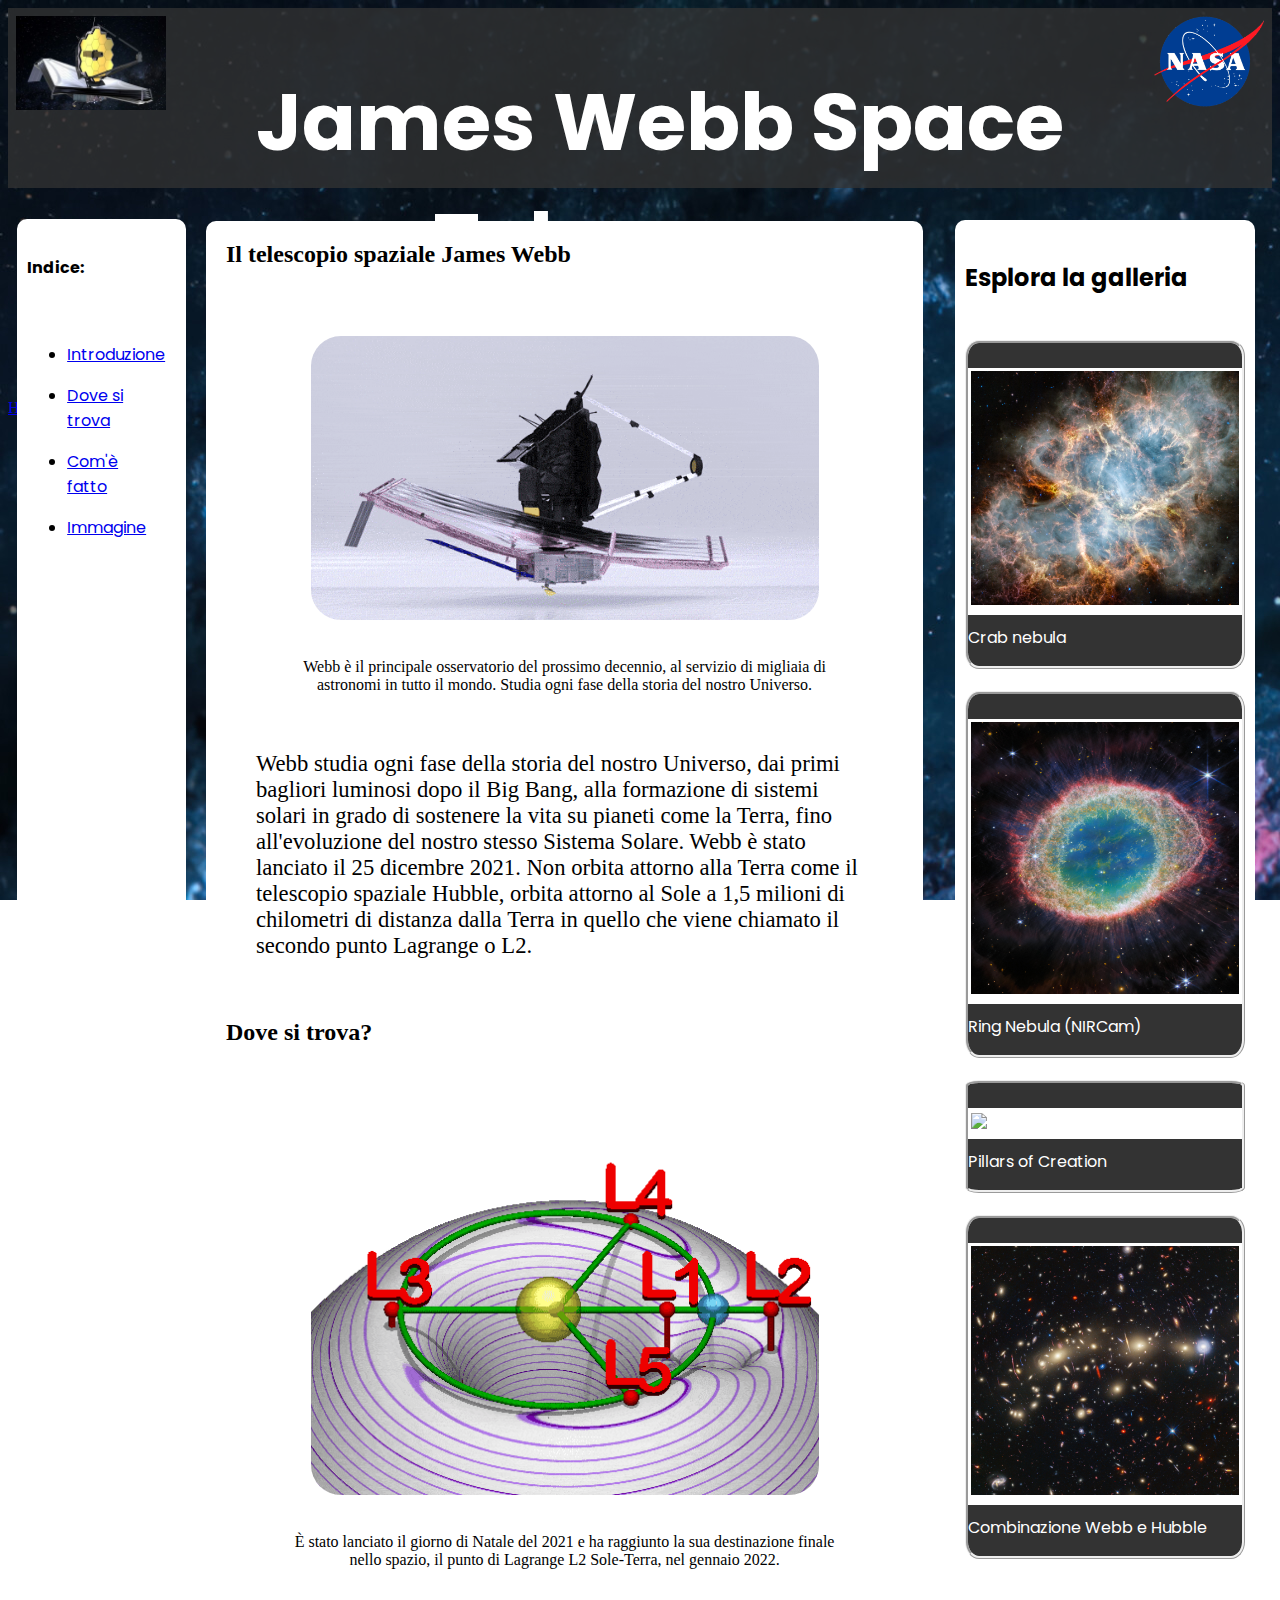
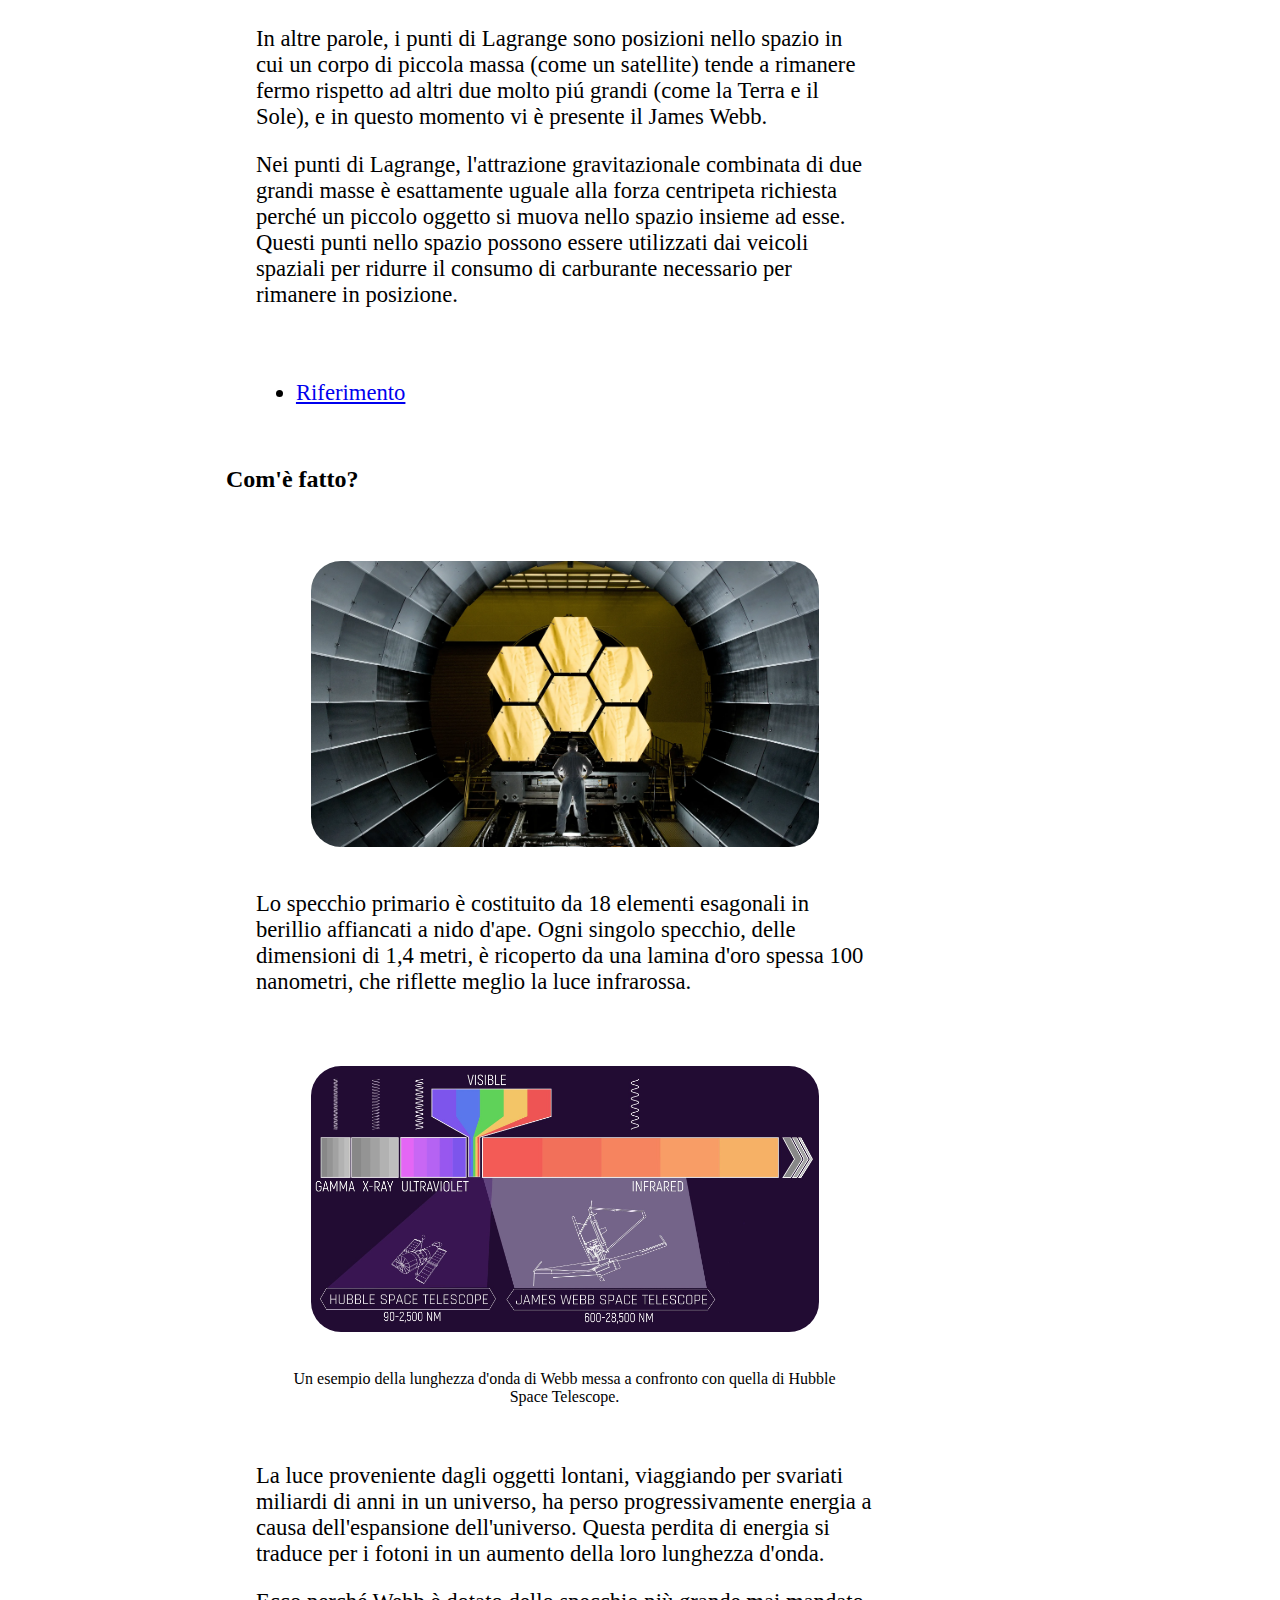
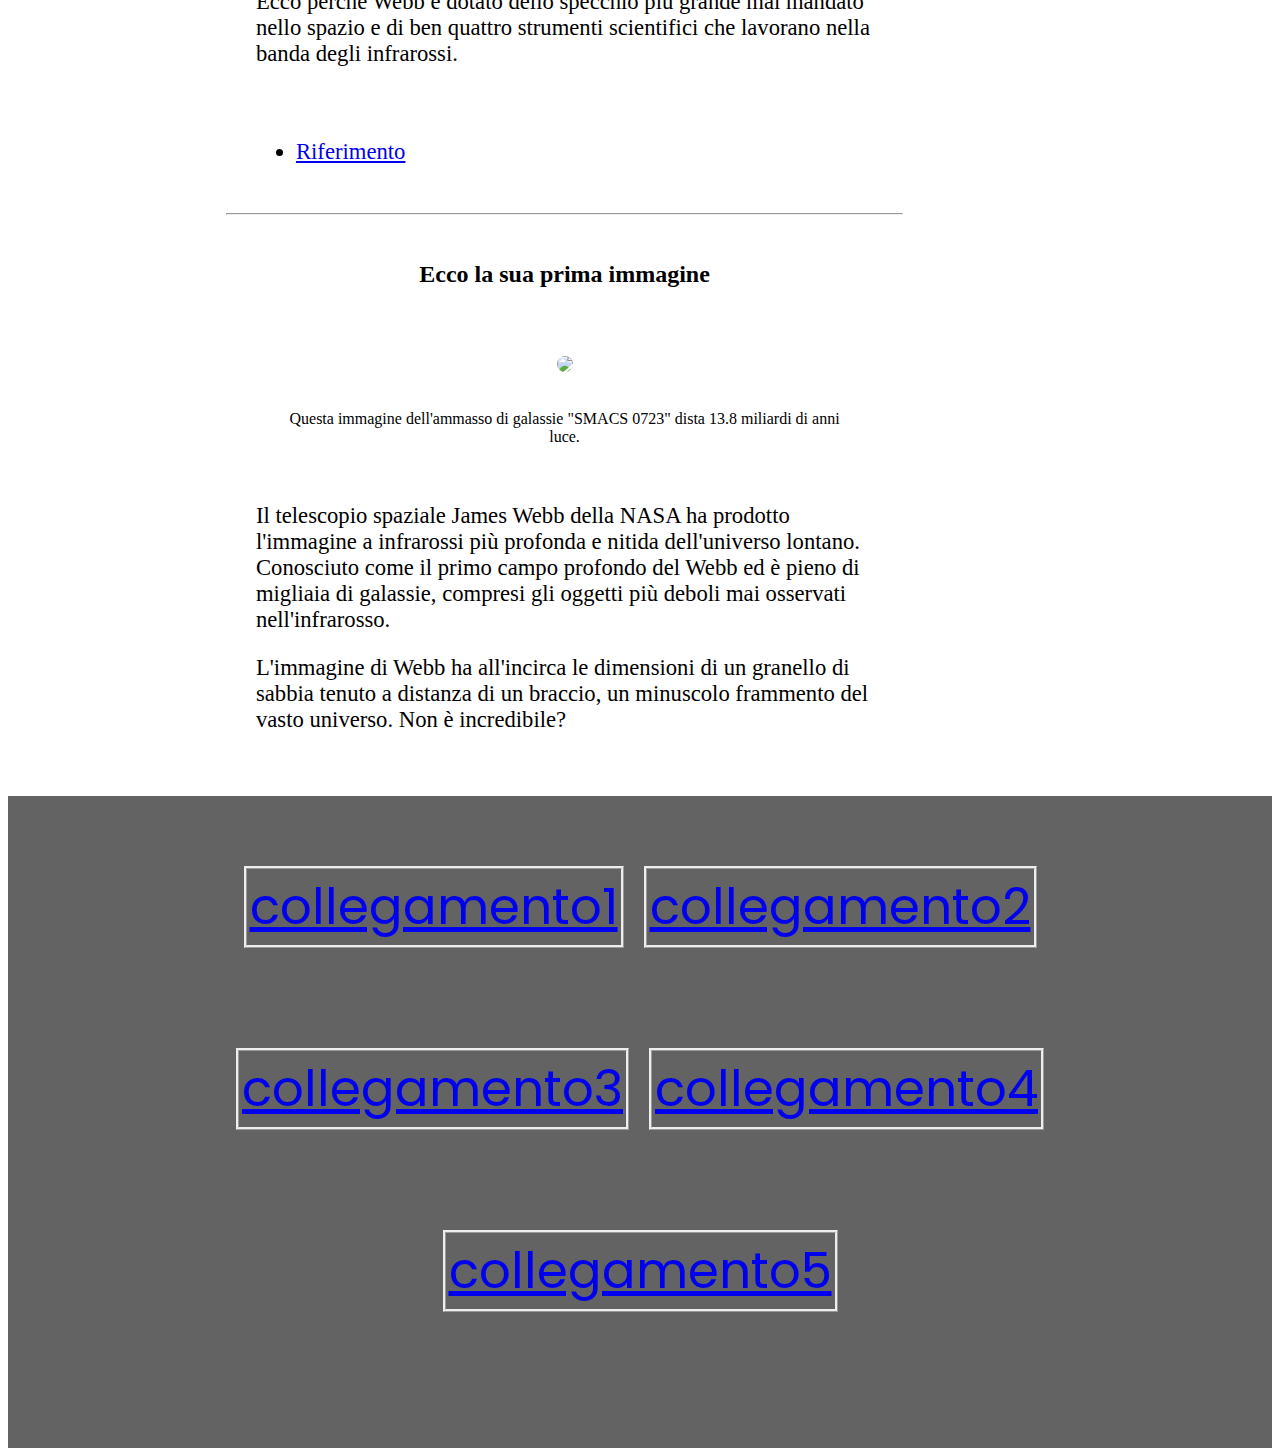
==== index.html @ 833ea775 "Rename Index.html to index.html" ====
<!DOCTYPE html>
<html lang="en">
<head>
    <title>Astronopatia</title>
    <meta charset="UTF-8">
    <meta name="viewport" content="width=device-width, initial-scale=1.0">
    <link rel="stylesheet" type="text/css" href="Portfolio.css">
    <link rel="icon" href="logo.png">
    <!-- fonts -->
    <link href='https://fonts.googleapis.com/css?family=Poppins' rel='stylesheet'>
    
    <!-- frameworks -->
    <link href="https://cdn.jsdelivr.net/npm/bootstrap@5.3.2/dist/css/bootstrap.min.css" rel="stylesheet" integrity="sha384-T3c6CoIi6uLrA9TneNEoa7RxnatzjcDSCmG1MXxSR1GAsXEV/Dwwykc2MPK8M2HN" crossorigin="anonymous">
    <script src="https://cdn.jsdelivr.net/npm/bootstrap@5.3.2/dist/js/bootstrap.bundle.min.js" integrity="sha384-C6RzsynM9kWDrMNeT87bh95OGNyZPhcTNXj1NW7RuBCsyN/o0jlpcV8Qyq46cDfL" crossorigin="anonymous"></script>

</head>
<body>
    <div id="container">
        <div id="header">
            <img id="nav-webb-img" src="James Webb Télescope -credit nasa illustration.jpg">
            <img id="nav-nasa-img" src="NASA-Logo.png">
            <div id="title">
                <h1>James Webb Space Telescope</h1>
            </div>
            <br>
            <nav class="navbar navbar-expand-lg bg-body-tertiary">
                <div class="container-fluid">
                  <a class="navbar-brand" href="#">Home</a>
                  <button class="navbar-toggler" type="button" data-bs-toggle="collapse" data-bs-target="#navbarNav" aria-controls="navbarNav" aria-expanded="false" aria-label="Toggle navigation">
                    <span class="navbar-toggler-icon"></span>
                  </button>
                  <div class="collapse navbar-collapse" id="navbarNav">
                    <ul class="navbar-nav">
                      <li class="nav-item">
                        <a class="nav-link active" aria-current="page" href="#">Hubble</a>
                      </li>
                      <li class="nav-item">
                        <a class="nav-link" href="Index.html">James Webb</a>
                      </li>
                      <li class="nav-item">
                        <a class="nav-link" href="Galleria.html">Galleria</a>
                      </li>
                      <li class="nav-item">
                        <a class="nav-link disabled" aria-disabled="true">Presto...</a>
                      </li>
                    </ul>
                  </div>
                </div>
            </nav>

        </div>

        <div id="menu">
            <div id="indice">
              <h4>Indice:</h4>
              <br>
              <ul>
                <li>
                  <a href="#introduzione"><p>Introduzione</p></a>
                </li>
                <li>
                  <a href="#dove-si-trova"><p>Dove si trova</p></a>
                </li>
                <li>
                  <a href="#come-fatto"><p>Com'è fatto</p></a>
                </li>
                <li>
                  <a href="#immagine"><p>Immagine</p></a>
                </li>

              </ul>
            </div>
        </div>

        <div id="main">
            <div id="main-content">
                <h2 id="Introduzione">Il telescopio spaziale James Webb</h2>
                  <br>
                  <div id="div-img">
                    <img id="border-img" src="JWST.en.gif">
                  </div>
                <br>
                <div id="div-p1">
                  <p class="fw-light">
                    Webb è il principale osservatorio del prossimo decennio, al servizio di migliaia di astronomi
                    in tutto il mondo. Studia ogni fase della storia del nostro Universo.   
                  </p>
                </div>
                <br>
                <div id="div-p2">
                  <p>
                    Webb studia ogni fase della storia del nostro Universo, dai primi bagliori luminosi dopo
                    il Big Bang, alla formazione di sistemi solari in grado di sostenere la vita su pianeti
                    come la Terra, fino all'evoluzione del nostro stesso Sistema Solare. Webb è stato lanciato
                    il 25 dicembre 2021. Non orbita attorno alla Terra come il telescopio spaziale Hubble, orbita
                    attorno al Sole a 1,5 milioni di chilometri di distanza dalla Terra in
                    quello che viene chiamato il secondo punto Lagrange o L2. 
                  </p>
                </div>
                <br>
                <h2 id="dove-si-trova">Dove si trova?</h2>
                <br>
                <div id="div-img">
                  <img id="border-img" src="Lagrangian_points_equipotential.gif">
                </div>
                <br>
                <div id="div-p1">
                    <p class="fw-light">
                      È stato lanciato il giorno di Natale del 2021 e ha raggiunto la sua destinazione
                      finale nello spazio, il punto di Lagrange L2 Sole-Terra, nel gennaio 2022.
                    </p>
                </div>
                <br>
                <div id="div-p2">
                  <p>
                    In altre parole, i punti di Lagrange sono posizioni nello spazio in cui un corpo di piccola
                    massa (come un satellite) tende a rimanere fermo rispetto ad altri due molto piú
                    grandi (come la Terra e il Sole), e in questo momento vi è presente il James Webb.
                  </p>
                  <p>
                    Nei punti di Lagrange, l'attrazione gravitazionale combinata di due grandi masse è esattamente
                    uguale alla forza centripeta richiesta perché un piccolo oggetto si muova nello spazio insieme
                    ad esse. Questi punti nello spazio possono essere utilizzati dai veicoli spaziali per ridurre
                    il consumo di carburante necessario per rimanere in posizione.
                  </p>
                  <br>
                  <ul>
                    <li><a href="https://it.wikipedia.org/wiki/Punti_di_Lagrange">Riferimento</a></li>
                  </ul>
                </div>
                <br>
                <h2 id="come-fatto">Com'è fatto?</h2>
                <br>
                <div id="div-img">
                  <img id="border-img" src="jameswebb-panels.webp">
                </div>
                <br>
                <div id="div-p2">
                  <p>
                    Lo specchio primario è costituito da 18 elementi esagonali in berillio affiancati a nido
                    d'ape. Ogni singolo specchio, delle dimensioni di 1,4 metri, è ricoperto da una lamina d'oro
                    spessa 100 nanometri, che riflette meglio la luce infrarossa.

                  </p>
                </div>
                <br>
                <div id="div-img">
                  <img id="border-img" src="hubble_webb_emspectrum.webp_w=2000">
                </div>
                <br>
                <div id="div-p1">
                  <p class="fw-light">
                    Un esempio della lunghezza d'onda di Webb messa a confronto con quella di Hubble Space Telescope.
                  </p>
                </div>
                <br>
                <div id="div-p2">
                  <p>
                    La luce proveniente dagli oggetti lontani, viaggiando per svariati miliardi di anni in
                    un universo, ha perso progressivamente energia a causa dell'espansione dell'universo. Questa
                    perdita di energia si traduce per i fotoni in un aumento della loro lunghezza d'onda.
                  </p>
                  <p>
                    Ecco perché Webb è dotato dello specchio più grande mai mandato nello spazio e di ben quattro
                    strumenti scientifici che lavorano nella banda degli infrarossi.
                  </p>
                  <br>
                  <ul>
                    <li>
                      <a href="https://www.chpdb.it/2022/07/11/james-webb-tutto-quello-che-ce-da-sapere/#:~:text=La%20luce%20proveniente%20dagli%20oggetti,della%20loro%20lunghezza%20d'onda.">Riferimento</a>
                    </li>
                  </ul>
                </div>
                <br>
                <hr>
                <br>
                <center><h2 id="immagine">Ecco la sua prima immagine</h2></center>
                <br>
                <div id="div-img">
                  <img id="border-img" src="First-image-jwst.png">
                </div>
                <br>
                <div id="div-p1">
                  <p class="fw-light">
                    Questa immagine dell'ammasso di galassie "SMACS 0723" dista 13.8 miliardi di anni luce.
                  </p>
                </div>
                <br>
                <div id="div-p2">
                  <p>
                    Il telescopio spaziale James Webb della NASA ha prodotto l'immagine a infrarossi
                    più profonda e nitida dell'universo lontano. Conosciuto come il primo campo profondo del
                    Webb ed è pieno di migliaia di galassie, compresi gli oggetti più deboli mai osservati
                    nell'infrarosso.
                  </p>
                  <p>
                    L'immagine di Webb ha all'incirca le dimensioni di un granello di sabbia tenuto a distanza
                    di un braccio, un minuscolo frammento del vasto universo. Non è incredibile?
                  </p>
                </div>
            </div>
        </div>

        <div id="destra">
          <h2>Esplora la galleria</h2>
            <br>
              <div class="container text-center">

                <div class="row row-cols-1">
                  <div class="col"><div id="destra-border-img"><img id="destra-img" src="The_Crab_Nebula_pillars.jpg"></div><p id="destra-text">Crab nebula</p></div>
                  <div class="col"><div id="destra-border-img"><img id="destra-img" src="Ring_Nebula_NIRCam_image_pillars.jpg"></div><p id="destra-text">Ring Nebula (NIRCam)</p></div>
                  <div class="col"><div id="destra-border-img"><img id="destra-img" src="Pillars-of-Creation.jpg"></div><p id="destra-text">Pillars of Creation</p></div>
                  <div class="col"><div id="destra-border-img"><img id="destra-img" src="Webb_Hubble_Combine_to_Create_Most_Colourful_View_of_Universe_pillars.jpg"></div><p id="destra-text">Combinazione Webb e Hubble</p></div>
                </div>
              </div>
        </div>

        <div id="footer">

          <ul id="ul-footer">
            <li>
              <p id="li-footer"><a href="#">collegamento1</a></p>
            </li>
            <li>
              <p id="li-footer"><a href="#">collegamento2</a></p>
            </li>
            <li>
              <p id="li-footer"><a href="#">collegamento3</a></p>
            </li>
            <li>
              <p id="li-footer"><a href="#">collegamento4</a></p>
            </li>
            <li>
              <p id="li-footer"><a href="#">collegamento5</a></p>
            </li>




          </ul>
          
        </div>

    </div>
</body>
</html>
---- Portfolio.css ----
body{
    background-image: url(milky-way-galaxy-space.jpg);
    background-attachment: fixed;
    
}

#container{
    display:grid;
    grid-template-areas:
    'header header header header header header header header header'
    'menu menu main main main main main destra destra'
    'menu menu main main main main main destra destra'
    'footer footer footer footer footer footer footer footer footer';
    
}

#header{
    background-color: rgba(51, 51, 51, 0.765);
    grid-area: header;
    height: 180px;
    margin-bottom: 2%;

}

    #nav-webb-img{
        width: 150px;
        float: left;
        margin: 8px;

    }

        #title{
            font-family: 'Poppins';
            font-size: 40px;
            text-align: center;
            color: rgb(255, 255, 255);
            margin-top: 8px;
            
        }
            
            #nav-nasa-img{
                width: 110px;
                float: right;
                margin: 8px;

            }

                .navbar{
                    margin-top: 26px;
                }


#menu{
    background-color: rgb(255, 255, 255);
    grid-area: menu;
    border-radius: 10px;
    font-family: 'Poppins';
    height: 100%;
    margin: 3% 3% 3% 5%;
    padding: 15px 30px 30px 10px;
    
}


#main{
    background-color: rgb(255, 255, 255);
    grid-area: main;
    border-radius: 10px;
    margin: 1% 2% 2% 2%;
    height: 100%;
    padding-left: 20px;
    padding-right: 20px;

}

    #main-content{
        margin-top: 15px;
    
    }

#div-img{
    text-align: center;
    margin-top: 30px;
    
}
        
#border-img{
    border-radius: 30px;
    width: 75%;
}
                
#div-p1{
    font-size: 12pt;
    margin: 0 60px 10px 60px;
    text-align: center;

}

#div-p2{
    font-size: 17pt;
    margin: 0 30px 10px 30px;

}


#destra{
    background-color: rgb(255, 255, 255);
    grid-area: destra;
    border-radius: 10px;
    font-family: 'Poppins';
    
    height: 100%;
    margin: 2% 5% 2% 5%;
    padding: 20px 10px 10px 10px;
    
}

    .col{
        border-style:ridge;
        border-radius: 5%;
        background-color: rgb(51, 51, 51);
        margin-bottom: 22px;
        padding-top: 25px;
        color: rgb(255, 255, 255);

    }

        #destra-img{
            width: 100%;
        }

            #destra-text{
                margin-top: 10px;
                text-align: left;
            }

                #destra-border-img{
                    border: solid;
                    background-color: rgb(255, 255, 255);
                }


#footer{
    background-color: rgba(51, 51, 51, 0.765);
    grid-area: footer;
    margin-top: 2%;
    height: 100%;
    padding: 20px;
    font-family: 'Poppins';
    color: rgb(255, 255, 255);
    
}

#ul-footer{
    list-style-type: none;
    text-align: center;
    margin: 0;
    padding: 0;
    display: flex;
    flex-wrap: wrap;
    justify-content: center;

}

#li-footer{
    margin-left: 10px;
    margin-right: 10px;
    border-style: ridge;
    padding: 0 3px 0 3px;
    font-size: 50px;
    
}



@media only screen and (max-width: 1145px){
    
    #container{
        display:grid;
        grid-template-areas:
        'header header header header header header header header header'
        'menu menu menu menu menu menu menu menu menu'
        'main main main main main destra destra destra destra'
        'main main main main main destra destra destra destra'
        'footer footer footer footer footer footer footer footer footer';
    }

    .navbar{
        margin-top: 30px;
    }

    #menu{
        height: 90%;
        margin: 0 2% 0 1.5%;
        
    }

    h2{
        text-align: center;            
    }

    #border-img{
        border-radius: 15px;
        width: 90%;
    }

}


@media only screen and (max-width: 840px){
    #header{
        height: 190px;
    }
    
    .navbar{
        margin-top: 0;
    }

    #indice{
        float: right;
    }

    h4{
        text-align: right;
    }

    #div-p1{
        margin: 0 15px 0px 15px;
        font-size: 9pt;
    }

    #div-p2{
        margin: 0 5px 10px 5px;
        font-size: 14pt;
    }

    #border-img{
        border-radius: 15px;
        width: 90%;
    }

}


@media only screen and (max-width: 568px){
    #container{
        display:grid;
        grid-template-areas:
        'header header header header header header header header header'
        'menu menu menu menu menu menu menu menu menu'
        'main main main main main main main destra destra'
        'main main main main main main main destra destra'
        'footer footer footer footer footer footer footer footer footer';
    }
    
    #header{
        height: 220px;
    }
    
    #border-img{
        border-radius: 15px;
        width: 100%;
    }

}
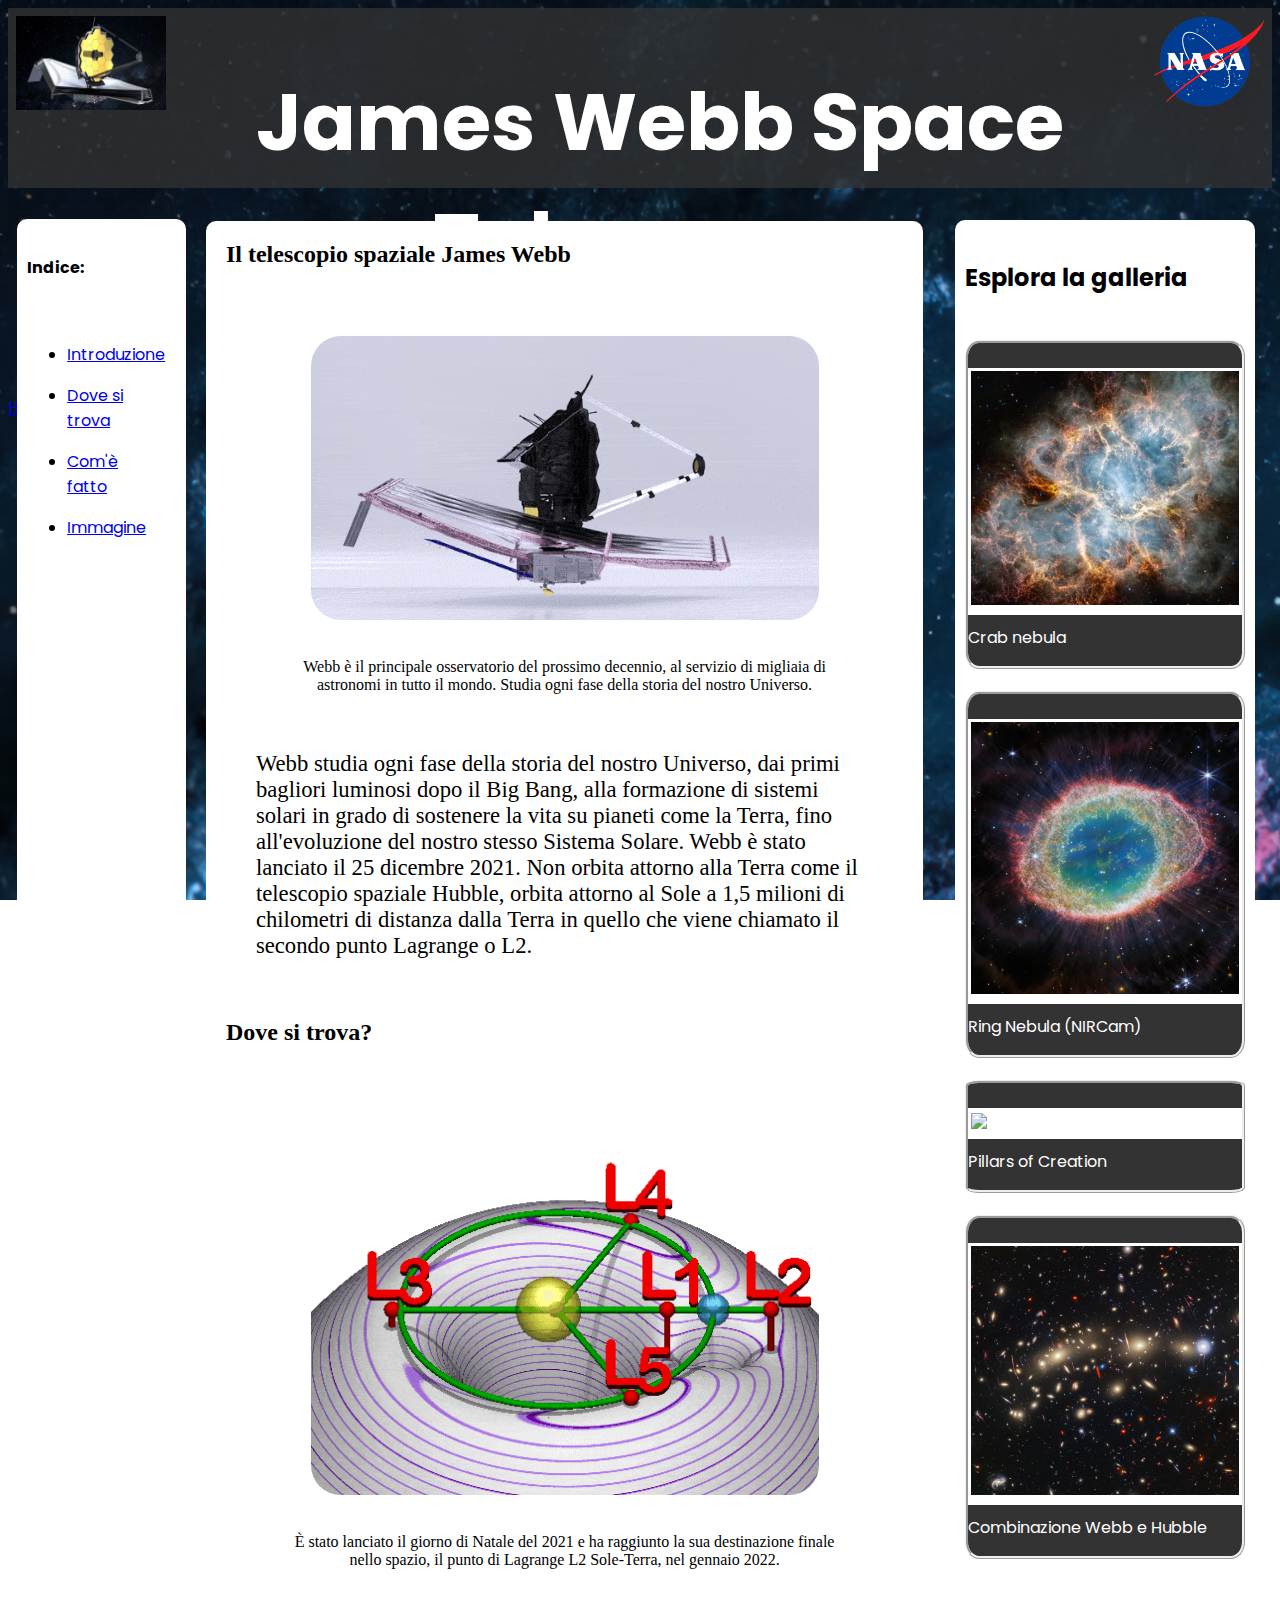
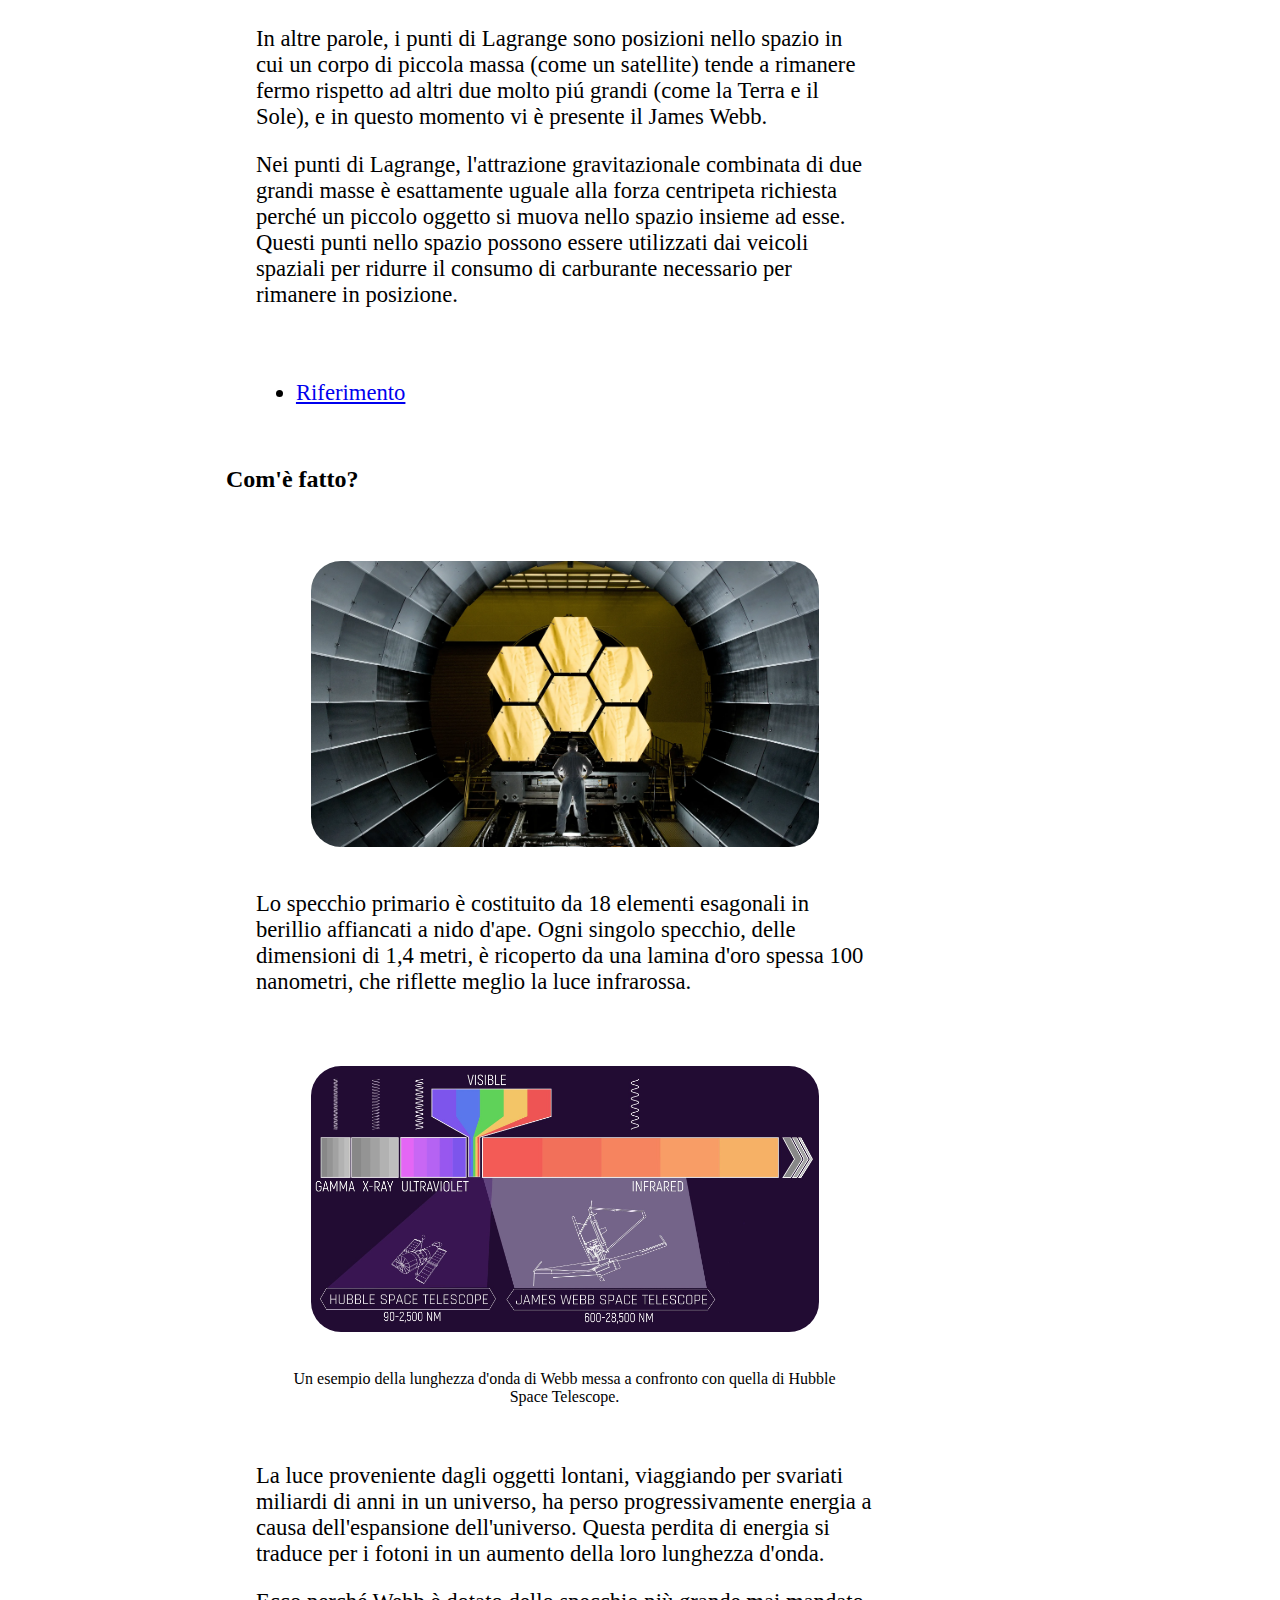
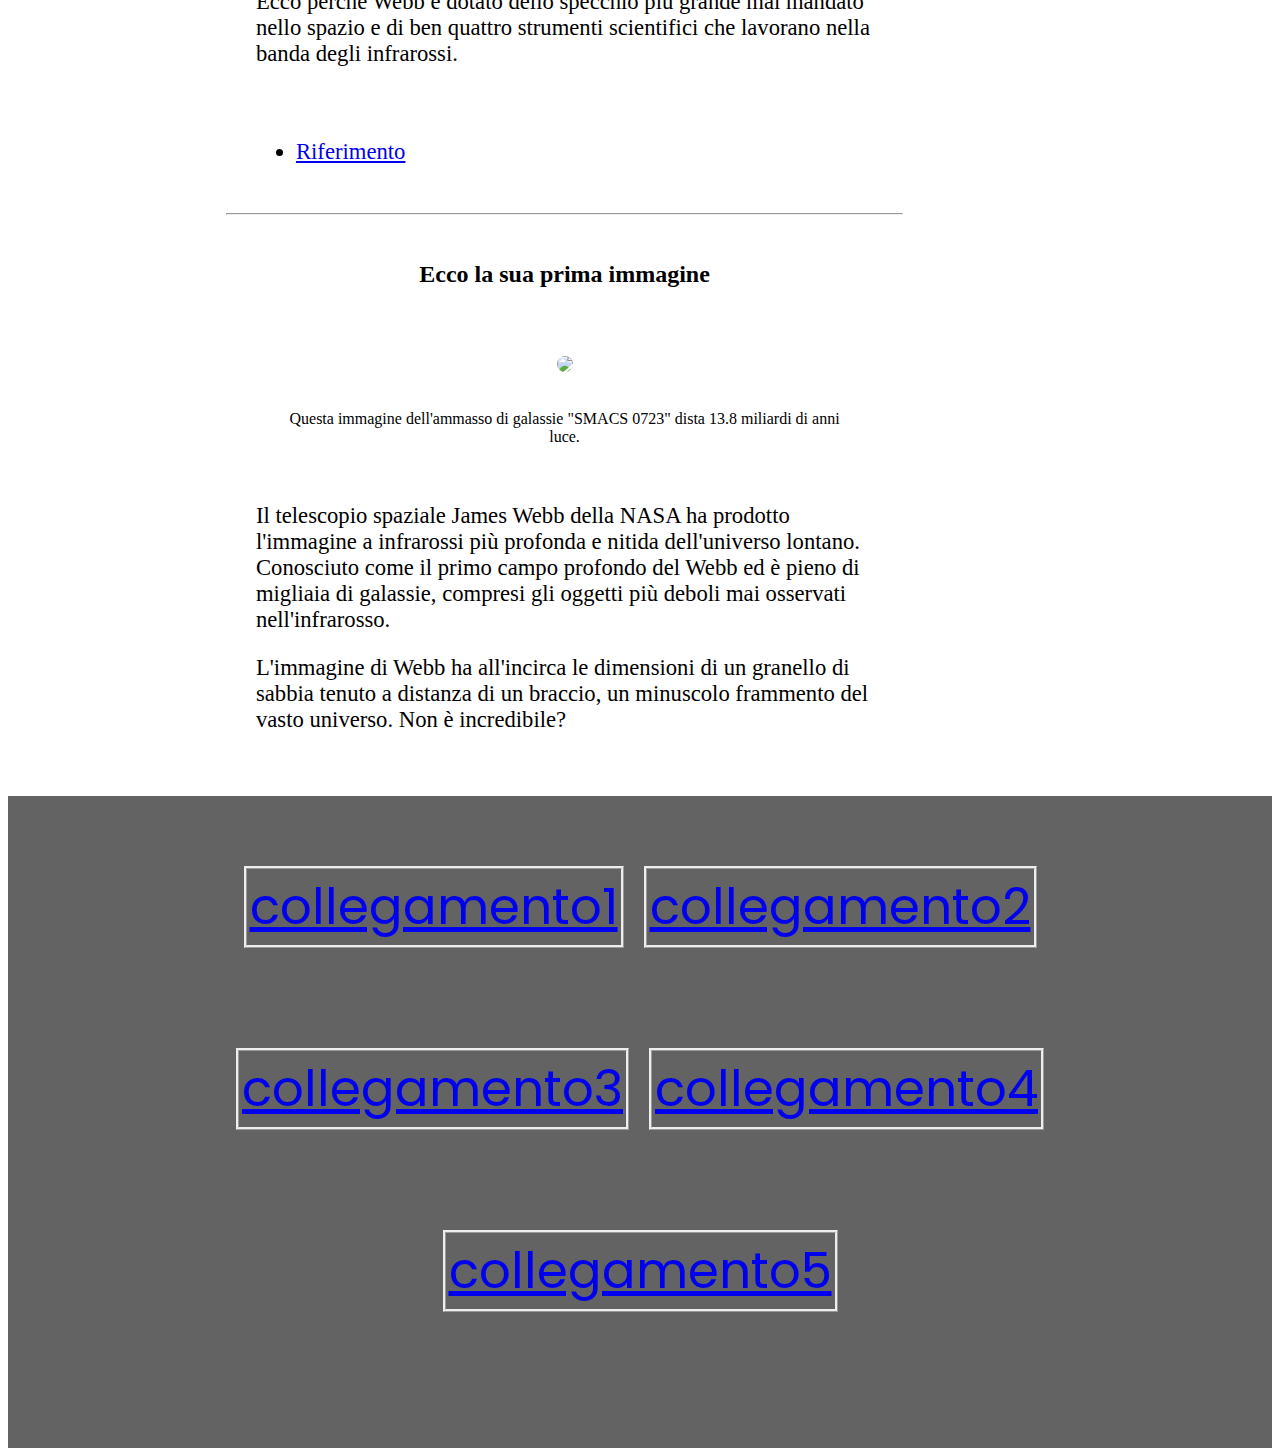
==== commit 96a906d3: "Update index.html" ====
--- a/index.html
+++ b/index.html
@@ -35,7 +35,7 @@
                         <a class="nav-link active" aria-current="page" href="#">Hubble</a>
                       </li>
                       <li class="nav-item">
-                        <a class="nav-link" href="Index.html">James Webb</a>
+                        <a class="nav-link" href="index.html">James Webb</a>
                       </li>
                       <li class="nav-item">
                         <a class="nav-link" href="Galleria.html">Galleria</a>
